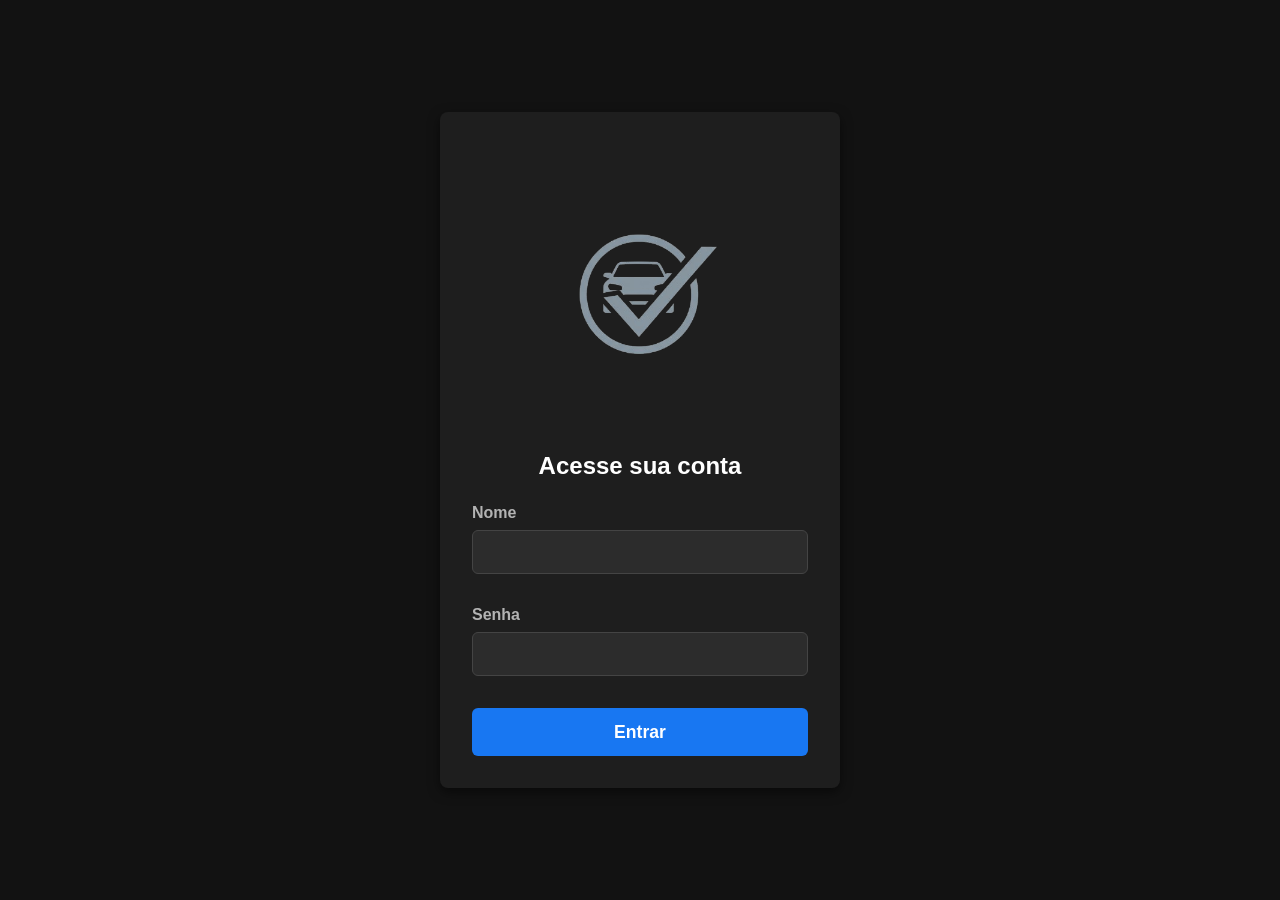
==== trabt2bd/index.html @ 4c68baf7 "Primeiro commit" ====
<!DOCTYPE html>
<html lang="pt-BR">
<head>
    <meta charset="UTF-8">
    <meta name="viewport" content="width=device-width, initial-scale=1.0">
    <title>Login - AutoCheck</title>
    <link rel="shortcut icon" href="imagens/favicon.ico" type="image/x-icon">
    <link rel="stylesheet" href="css/login.css">
</head>
<body>
    <div class="login-container">
        <div class="login-logo">
            <img src="imagens/Logo.png" alt="Logo da Empresa">
        </div>
        
        <form action="#" id="login-form" method="post">
            <h2>Acesse sua conta</h2>
            
            <div class="input-group">
                <label for="Nome">Nome</label>
                <input type="Text" id="Nome" name="Nome" required>
            </div>
            
            <div class="input-group">
                <label for="password">Senha</label>
                <input type="password" id="password" name="password" required>
            </div>
            
            <button type="submit" class="login-button">Entrar</button>
        </form>
    </div>
</body>
</html>
---- trabt2bd/css/login.css ----
body {
    font-family: -apple-system, BlinkMacSystemFont, "Segoe UI",Roboto,Helvetica, Arial, sans-serif;
    background-color: #121212; 
    display: flex;
    justify-content: center;
    align-items: center;
    height: 100vh;
    margin: 0;
    color: #e0e0e0;
}
.login-container {
    background-color: #1e1e1e;
    padding: 2rem;
    border-radius: 8px;
    box-shadow: 0 4px 12px rgba(0, 0, 0, 0.5);
    width: 100%;
    max-width: 400px;
    box-sizing: border-box;
    text-align: center;
}
.login-logo {
    margin-bottom: 0.5rem;
}
.login-logo img {
    max-width: 300px;
    height: auto;
    display: block;
    margin: auto;
}
.login-container h2 {
    text-align: center;
    color: #ffffff;
    margin-top: 0;
    margin-bottom: 1.5rem;
}
.input-group {
    margin-bottom: 2rem;
}
.input-group label {
    display: block;
    margin-bottom: 0.5rem;
    color: #b3b3b3;
    font-weight: 600;
    text-align: left;
}
.input-group input {
    width: 100%;
    padding: 0.75rem;
    border: 1px solid #444;
    border-radius: 6px;
    box-sizing: border-box;
    font-size: 1rem;
    background-color: #2c2c2c;
    color: #ffffff;
}
.input-group input:focus {
    outline: none;
    border-color: #1877f2;
    box-shadow: 0 0 0 2px rgba(24, 119, 242, 0.2);
}
.login-button {
    width: 100%;
    padding: 0.85rem;
    border: none;
    border-radius: 6px;
    background-color: #1877f2;
    color: white;
    font-size: 1.1rem;
    font-weight: 600;
    cursor: pointer;
    transition: background-color 0.2s ease;
}
.login-button:hover {
    background-color: #166fe5;
}
.links {
    text-align: center;
    margin-top: 1rem;
}
.links a {
    color: #1877f2;
    text-decoration: none;
    font-size: 0.9rem;
}
.links a:hover {
    text-decoration: underline;
}
.links .divider {
    margin: 0 0.5rem;
    color: #555;
}
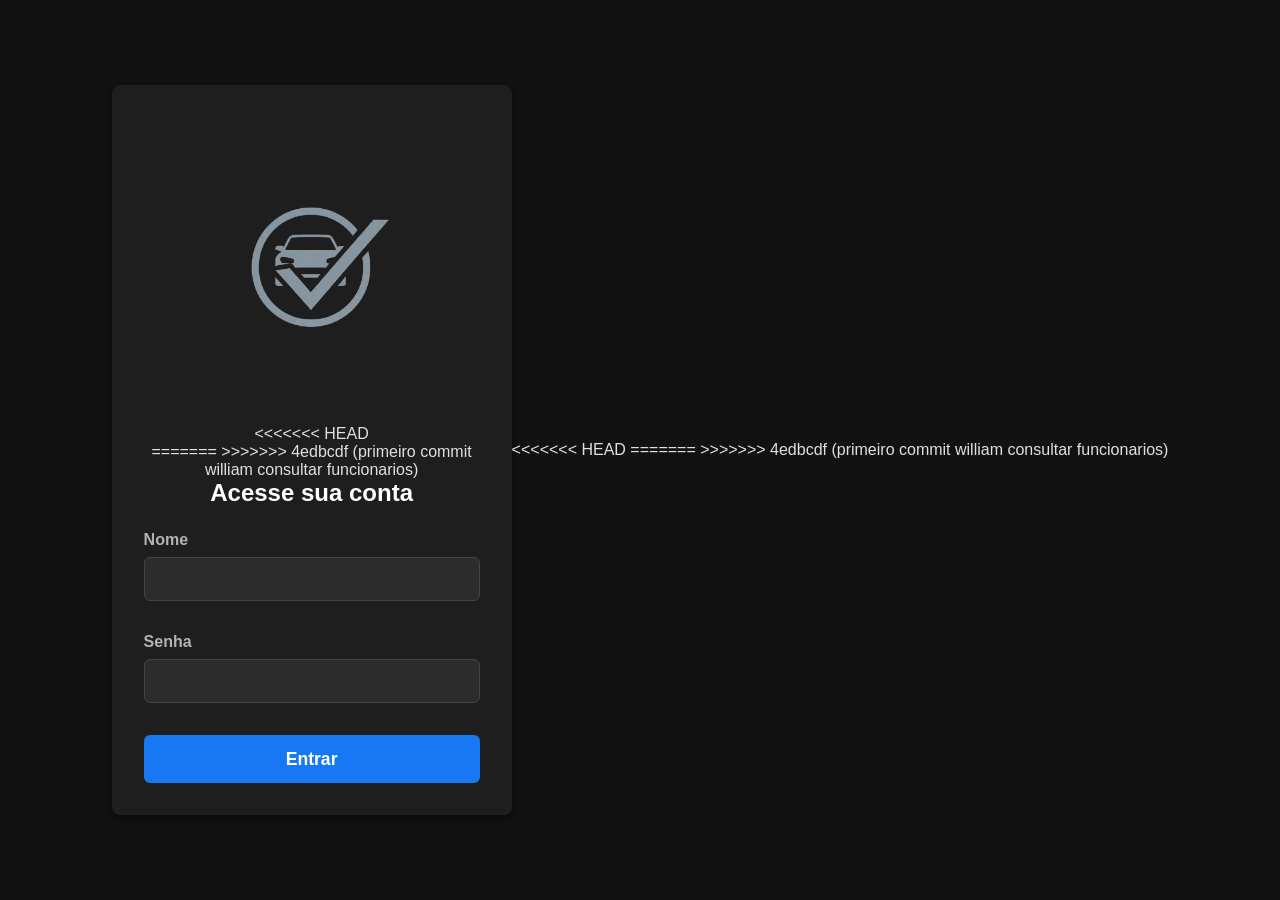
==== commit 2f55da46: "(consulta funcionario)" ====
--- a/trabt2bd/index.html
+++ b/trabt2bd/index.html
@@ -13,7 +13,11 @@
             <img src="imagens/Logo.png" alt="Logo da Empresa">
         </div>
         
+<<<<<<< HEAD
+        <form id="login-form" method="post">
+=======
         <form action="#" id="login-form" method="post">
+>>>>>>> 4edbcdf (primeiro commit william consultar funcionarios)
             <h2>Acesse sua conta</h2>
             
             <div class="input-group">
@@ -29,5 +33,20 @@
             <button type="submit" class="login-button">Entrar</button>
         </form>
     </div>
+<<<<<<< HEAD
+    <script>
+        document.getElementById("login-form").addEventListener("submit", function(e) {
+            e.preventDefault();
+            
+            const usuario = document.getElementById("Nome").value;
+            const senha = document.getElementById("password").value;
+
+            console.log(`Usuário digitado: ${usuario}`);
+            console.log(`Senha digitada: ${senha}`);
+            window.location.href = "./abas/dashboard.html";
+        });
+    </script>
+=======
+>>>>>>> 4edbcdf (primeiro commit william consultar funcionarios)
 </body>
 </html>
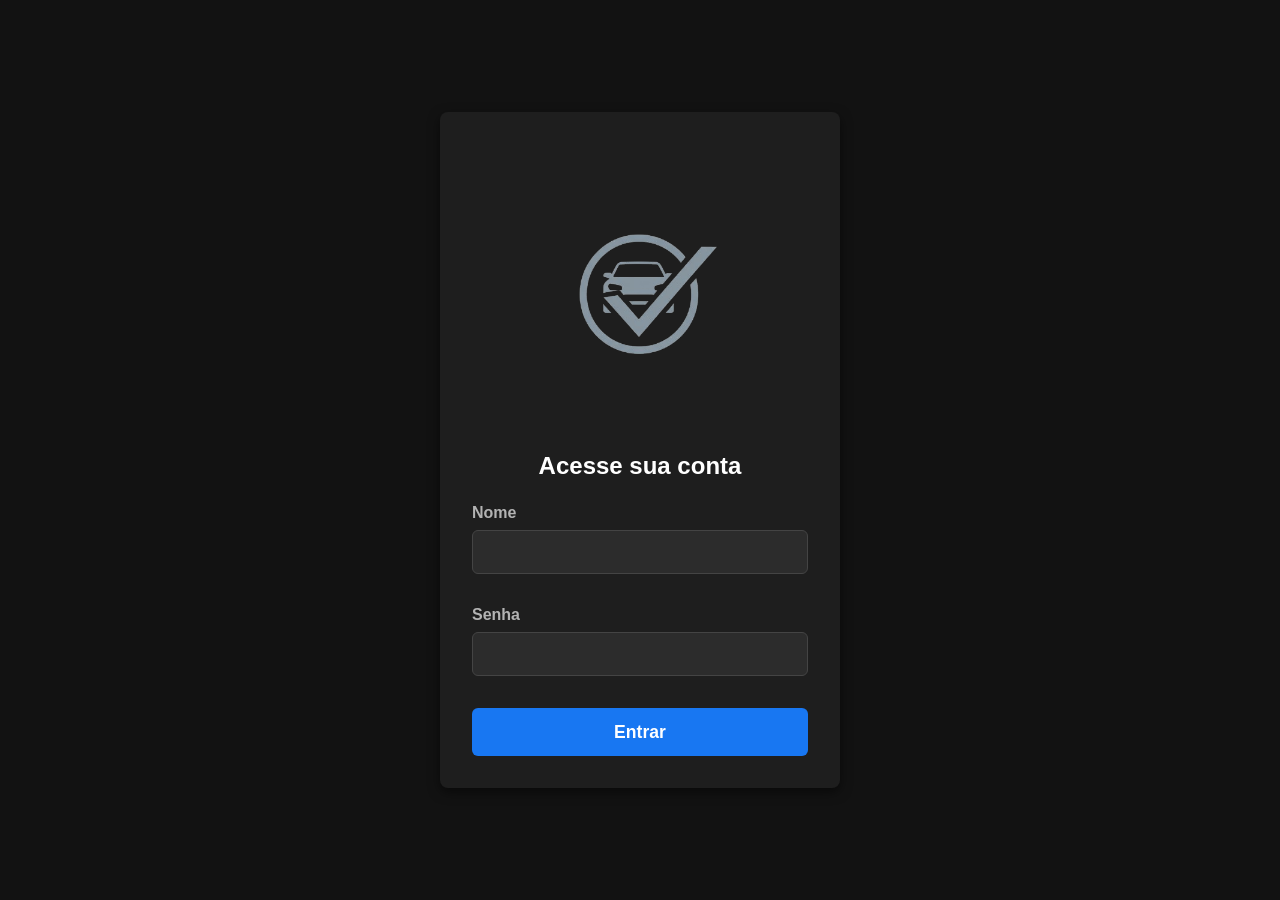
==== commit 992a137e: "login arrumado" ====
--- a/trabt2bd/index.html
+++ b/trabt2bd/index.html
@@ -13,11 +13,9 @@
             <img src="imagens/Logo.png" alt="Logo da Empresa">
         </div>
         
-<<<<<<< HEAD
         <form id="login-form" method="post">
-=======
         <form action="#" id="login-form" method="post">
->>>>>>> 4edbcdf (primeiro commit william consultar funcionarios)
+
             <h2>Acesse sua conta</h2>
             
             <div class="input-group">
@@ -33,7 +31,6 @@
             <button type="submit" class="login-button">Entrar</button>
         </form>
     </div>
-<<<<<<< HEAD
     <script>
         document.getElementById("login-form").addEventListener("submit", function(e) {
             e.preventDefault();
@@ -46,7 +43,5 @@
             window.location.href = "./abas/dashboard.html";
         });
     </script>
-=======
->>>>>>> 4edbcdf (primeiro commit william consultar funcionarios)
 </body>
 </html>
